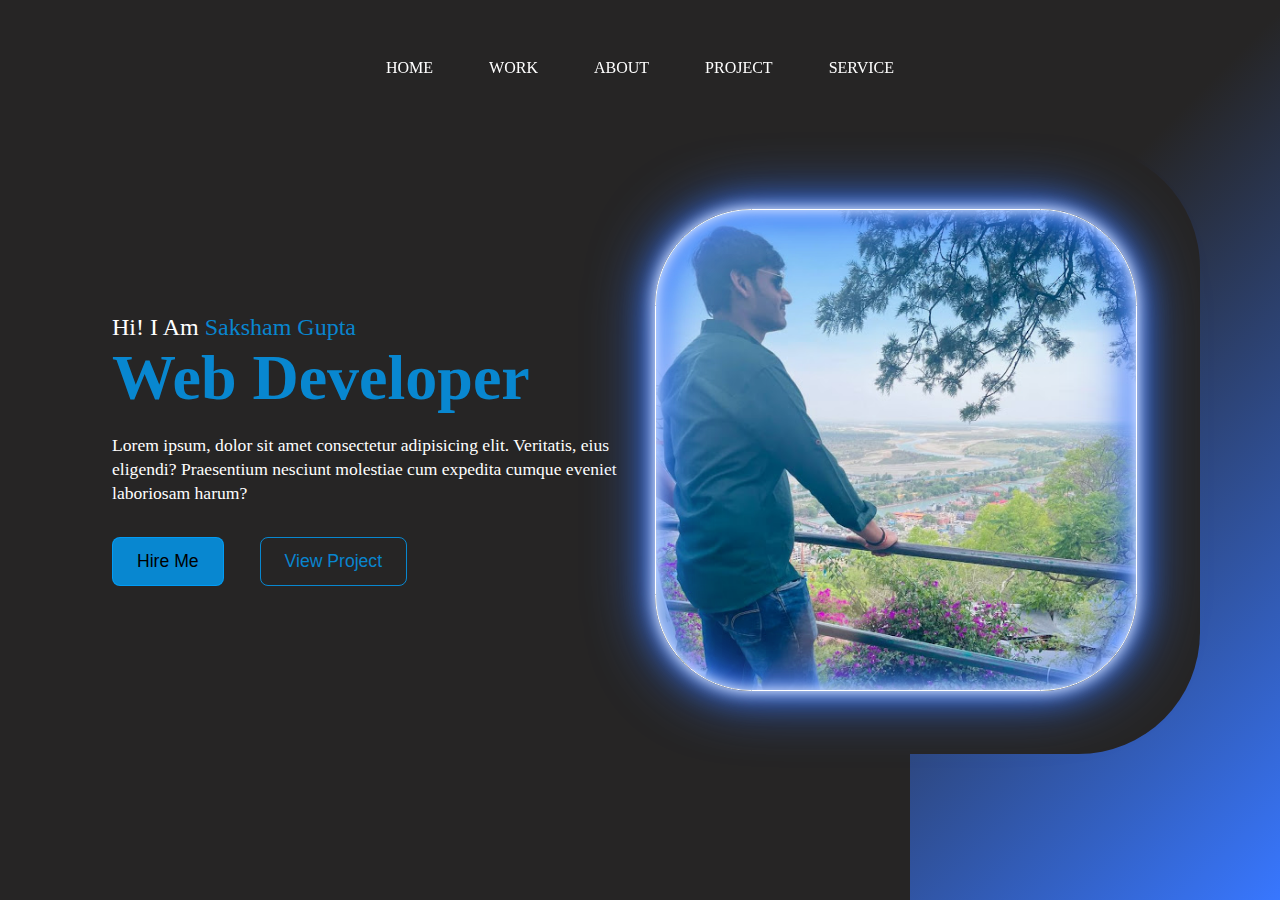
==== index.html @ 4a83df29 "updated" ====
<!DOCTYPE html>
<html lang="en">
<head>
    <meta charset="UTF-8">
    <meta name="viewport" content="width=device-width, initial-scale=1.0">
    <title>Portfolio Website</title>
    <link rel="shortcut icon" href="favicon.jpg" type="image/x-icon">
    <link rel="stylesheet" href="style.css">
    <link rel="stylesheet" href="https://cdnjs.cloudflare.com/ajax/libs/font-awesome/6.5.2/css/all.min.css" integrity="sha512-SnH5WK+bZxgPHs44uWIX+LLJAJ9/2PkPKZ5QiAj6Ta86w+fsb2TkcmfRyVX3pBnMFcV7oQPJkl9QevSCWr3W6A==" crossorigin="anonymous" referrerpolicy="no-referrer" />
</head>
<body>
      <div class="portfolio-container">
        <ul class="navlist">
            <li><a href="mailto:guptasaksham795@gmail.com">Home</a></li>
            <li><a href="">Work</a></li>
            <li><a href="/about.html">About</a></li>
            <li><a href="">Project</a></li>
            <li><a href="">Service</a></li>
        </ul>
        <div class="left-container">
            <div class="icons">
                <i class="fa-brands fa-facebook-f"></i>
                <i class="fa-brands fa-linkedin-in"></i>
                <i class="fa-brands fa-twitter"></i>
                <i class="fa-brands fa-youtube"></i>
            </div>
           
            <div class="content">
                <p class="intro">Hi! I Am <span>Saksham Gupta</span></p>
                <h1>Web Developer</h1>
                <p class="detail">Lorem ipsum, dolor sit amet consectetur adipisicing elit. Veritatis, eius eligendi? Praesentium nesciunt molestiae cum expedita cumque eveniet laboriosam harum?
                </p>
                <div class="btn">
                    <button>Hire Me</button>
                    <button>View Project</button>
                </div>
            </div>
        </div>
        <div class="right-container"></div>
        <div class="design">
            <div class="circle"></div>
            <div class="circle"></div>
        </div>


      </div>  
</body>
</html>
---- style.css ----
*{
    padding: 0;
    margin: 0;
}
.portfolio-container{
    min-height: 100vh;
    width: 100%;
    display: flex;
}
.navlist{
    display: flex;
    gap: 3.5rem;
    height: 15vh;
    width: 100%;
    justify-content: center;
    align-items: center;
    position: fixed;
}
.navlist li{
    list-style: none;
}
.navlist li a{
    text-decoration: none;
    text-transform: uppercase;
    font-size: 1rem;
    color: white;
}   
.left-container, .right-container{
    height: 100vh;
    display: flex;
    align-items: center;
}
.left-container{
background-color: #262525;
width: 70%;
padding-left: 3rem;
}
.right-container{
background: linear-gradient(-45deg,#3877ff,#262525 70%);
width: 30%;
}
.icons .fa-brands{
    color: white;
    font-size: 2rem;
}
.icons{
    display: flex;
    flex-direction: column;
    justify-content: center;
    align-items: center;
    gap: 2rem;
}
.content{
    margin-left: 4rem;
}
.content .intro{
    font-size: 1.5rem;
    color: white;
}
.content .intro span{
    color: rgba(0, 162, 255, 0.788);
}
.content h1{
    font-size: 4rem;
    color: rgba(0, 162, 255, 0.788);
}
.content .detail{
    font-size: 1.1rem;
    color: white;
    max-width: 35rem;
    margin: 1.1rem 0 2rem 0;
    line-height: 1.5rem;
}
.btn button{
    border: 0.1rem solid rgba(0, 162, 255, 0.788);
    font-size: 1.1rem;
    padding: 0.8rem 1.5rem;
    border-radius: .5rem;
    cursor: pointer;
    transition: .4s ease;
}
button:nth-child(1){
    background: rgba(0, 162, 255, 0.788);
    color: black;
}
button:nth-child(2){
    background: transparent;
    color: rgba(0, 162, 255, 0.788);
    margin-left: 2rem;
}
button:nth-child(1):hover{
    background: transparent;
    color: rgba(0, 162, 255, 0.788);
}
button:nth-child(2):hover{
    background: rgba(0, 162, 255, 0.788);
    color: black;
}
.icons .fa-brands:hover{
    cursor: pointer;
    background: linear-gradient(white,rgba(0, 162, 255, 0.788));
    -webkit-background-clip: text;
    -webkit-text-fill-color: transparent;
}
.design .circle{
aspect-ratio: 1;
position: absolute;
border-radius: 20%;
top: 50%;
left: 70%;
transform: translate(-50%,-50%);
}
.circle:nth-child(1){
background: linear-gradient(90deg,transparent 50% ,  #262525 50%);
width: 38rem;
}
.circle:nth-child(2){
width: 30rem;
background-image: url('image.jpg');
background-size: 100%;
background-repeat: no-repeat;
border: .1rem solid white;
box-shadow:
0 0 1rem white,
inset 0 0 1rem white,
0 0 2rem #3877ff,
inset 0 0 2rem #3877ff,
0 0 4rem #3877ff,
inset 0 0 4rem #3877ff;


}
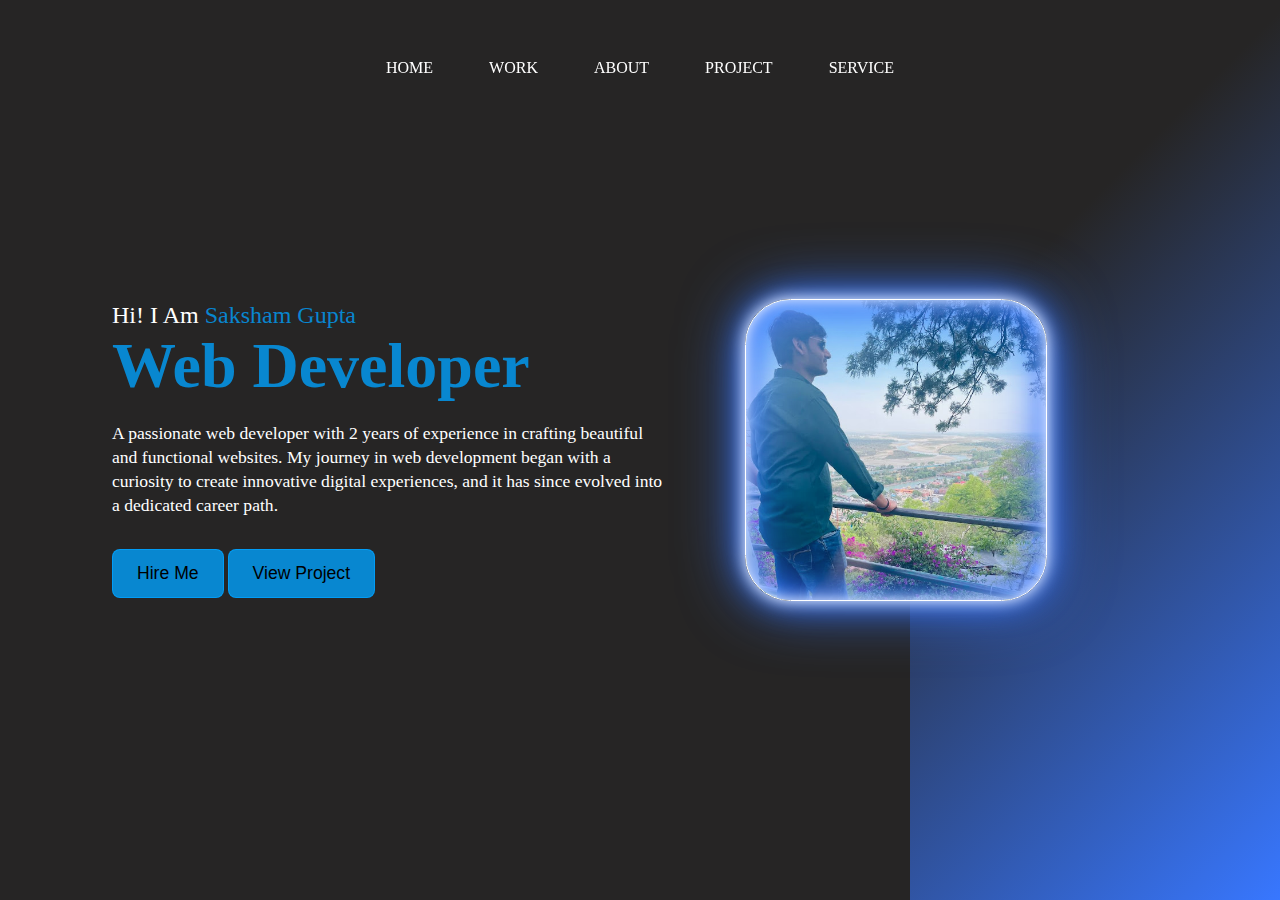
==== commit 6a42cea8: "updated" ====
--- a/index.html
+++ b/index.html
@@ -28,11 +28,11 @@
             <div class="content">
                 <p class="intro">Hi! I Am <span>Saksham Gupta</span></p>
                 <h1>Web Developer</h1>
-                <p class="detail">Lorem ipsum, dolor sit amet consectetur adipisicing elit. Veritatis, eius eligendi? Praesentium nesciunt molestiae cum expedita cumque eveniet laboriosam harum?
+                <p class="detail">A passionate web developer with 2 years of experience in crafting beautiful and functional websites. My journey in web development began with a curiosity to create innovative digital experiences, and it has since evolved into a dedicated career path.
                 </p>
                 <div class="btn">
                     <button>Hire Me</button>
-                    <button>View Project</button>
+                   <a href="https://sakshamgupta13.github.io/Portfolio/" target="_blank"> <button>View Project</button> </a> 
                 </div>
             </div>
         </div>
--- a/style.css
+++ b/style.css
@@ -105,17 +105,18 @@
 .design .circle{
 aspect-ratio: 1;
 position: absolute;
-border-radius: 20%;
+border-radius: 15%;
 top: 50%;
 left: 70%;
 transform: translate(-50%,-50%);
 }
 .circle:nth-child(1){
 background: linear-gradient(90deg,transparent 50% ,  #262525 50%);
-width: 38rem;
+width: 250px;
 }
 .circle:nth-child(2){
-width: 30rem;
+    height: 300px;
+width: 300px;
 background-image: url('image.jpg');
 background-size: 100%;
 background-repeat: no-repeat;
